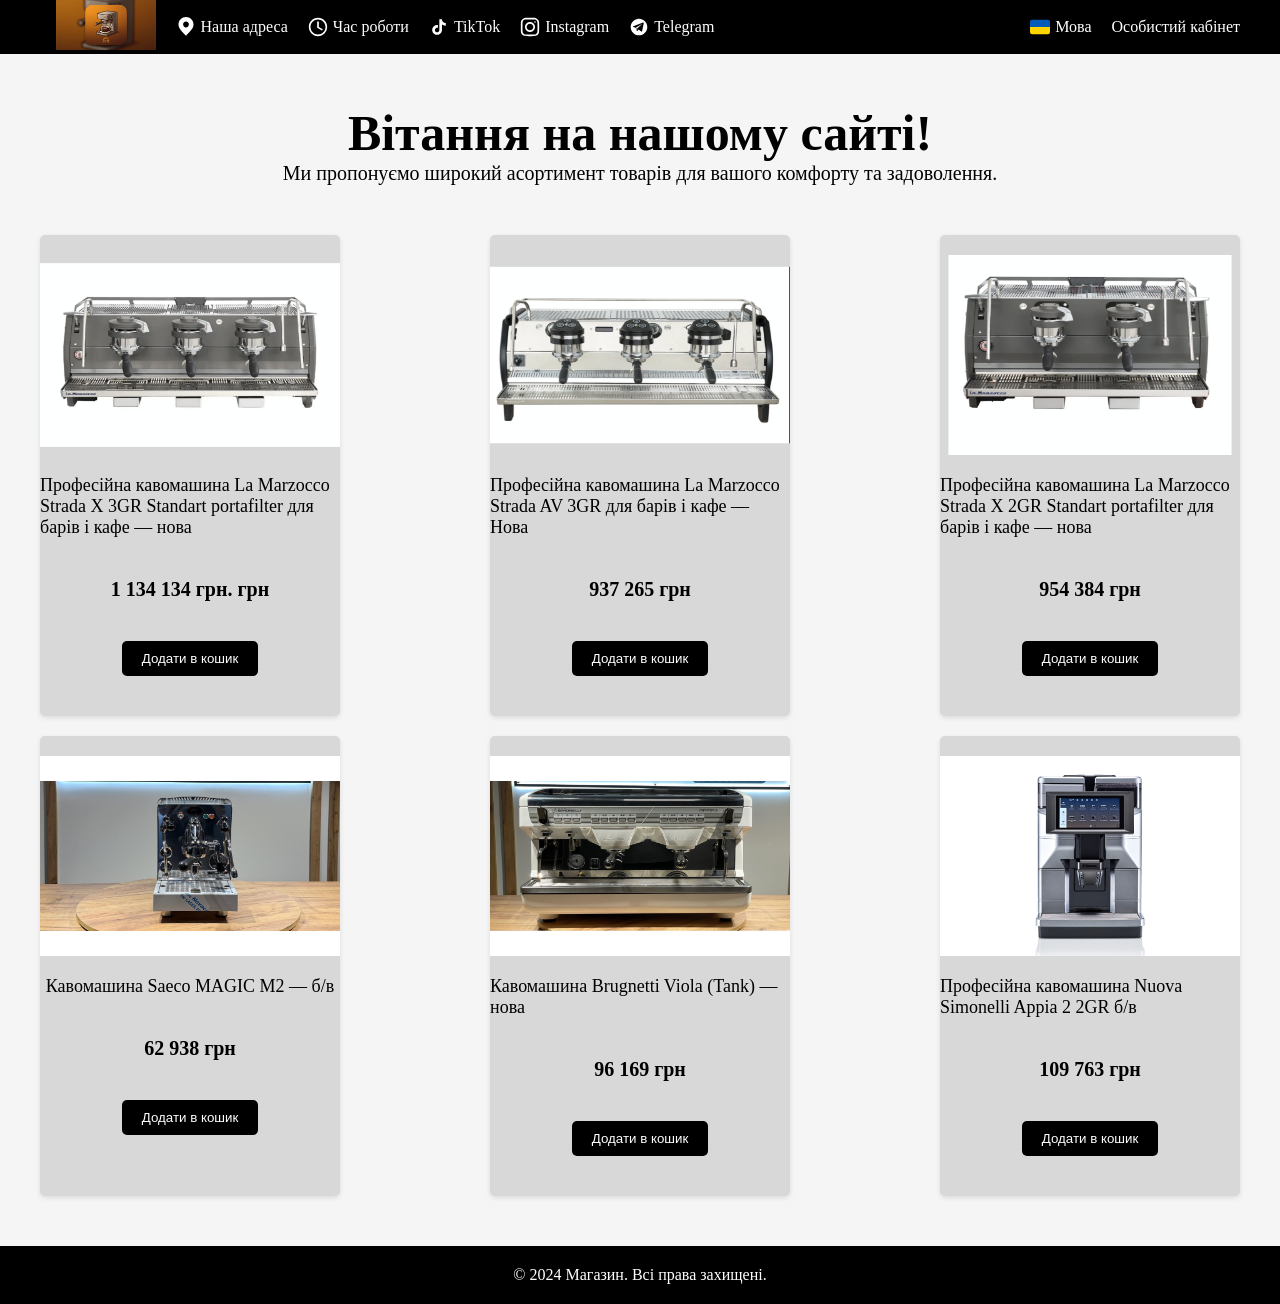
==== home-work-7/index.html @ 72d3b7e8 "Add home-work-7 website Co-authored-by: Copilot <223556219+Copilot@users.noreply.github.com>" ====
<!DOCTYPE html>
<html lang="uk">
<head>
    <meta charset="UTF-8">
    <meta name="viewport" content="width=device-width, initial-scale=1.0">
    <title>Магазин</title>
    <link rel="stylesheet" href="normalize.css">
    <link rel="stylesheet" href="style.css">
</head>
<body>
    <header class="header">
        <div class="header-container container"> ">
        <nav class="header-nav">
            <a href="./index.html">
                <img class="nav__logo" src="./foto.img/logo.png" alt="Логотип магазину" height="50" width="100">
            </a>
            <ul class="header__nav-ul">
                <li><a href="./index.html">   <img class="header__nav__li-icon" src="./foto.img/geolok.svg" alt="Геолокатор" width="20" height="20"> Наша адреса</a></li>
                <li><a href="№">   <img class="header__nav__li-icon" src="./foto.img/time.svg" alt="Час роботи" width="20" height="20"> Час роботи </a></li>
                <li><a href="№"> <img class="header__nav__li-icon" src="./foto.img/tiktok.svg" alt="TikTok" width="20" height="20"> TikTok</a></li>
                <li><a href="№"> <img class="header__nav__li-icon" src="./foto.img/instagram.svg" alt="Instagram" width="20" height="20"> Instagram</a></li>
                <li><a href="№"> <img class="header__nav__li-icon" src="./foto.img/telegram.svg" alt="Telegram" width="20" height="20"> Telegram</a></li>
            </ul>
            <ul class="header__nav-ul"> 
                <li><a href="№"> <img class="header__nav__li-icon" src="./foto.img/flag.svg" alt="Прапор України" width="20" height="20"> Мова</a></li>
                <li><a href="№"> Особистий кабінет</a></li>
            </ul>
        </nav>
        </div>
    </header>
    <main class="main">
        <div class="main__div  container">
            <h1 class="main__div-h1">Вітання на нашому сайті!</h1>
            <p class="main__div-p">Ми пропонуємо широкий асортимент товарів для вашого комфорту та задоволення.</p>
        </div> 
         <section class="main__section container">
            
            
                <div class="main__section-cards">
                
                    <img src="./foto.img/cofemachin/3-960x720.png" alt="Товар 1" class="card__image" width="300" height="200">
                    <p class="card__description">Професійна кавомашина La Marzocco Strada X 3GR Standart portafilter для барів і кафе — нова</p>
                    <span class="card__price"> 1 134 134 грн. грн</span>
                    <button class="card__button">Додати в кошик</button>
                </div>
                <div class="main__section-cards">
                    <img src="./foto.img/cofemachin/_20261117_135500-960x720.png" alt="Товар 2" class="card__image" width="300" height="200">
                    <p class="card__description">Професійна кавомашина La Marzocco Strada AV 3GR для барів і кафе — Нова</p>
                    <span class="card__price"> 937 265 грн</span>
                    <button class="card__button">Додати в кошик</button>
                </div>
                <div class="main__section-cards">
                    <img src="./foto.img/cofemachin/_20261117_151715-960x720.png" alt="Товар 3" class="card__image" width="300" height="200">
                    <p class="card__description">Професійна кавомашина La Marzocco Strada X 2GR Standart portafilter для барів і кафе — нова</p>
                    <span class="card__price"> 954 384 грн</span>
                    <button class="card__button">Додати в кошик</button>
                </div>
            
                        
                <div class="main__section-cards">
                    <img src="./foto.img/cofemachin/IMG_6459-960x720.jpg" alt="Товар 1" class="card__image" width="300" height="200">
                    <p class="card__description">Кавомашина Saeco MAGIC M2 — б/в</p>
                    <span class="card__price"> 62 938 грн</span>
                    <button class="card__button">Додати в кошик</button>
                </div>
                <div class="main__section-cards">
                    <img src="./foto.img/cofemachin/IMG_7165-960x720.jpg" alt="Товар 2" class="card__image" width="300" height="200">
                    <p class="card__description">Кавомашина Brugnetti Viola (Tank) — нова</p>
                    <span class="card__price">96 169    грн</span>
                    <button class="card__button">Додати в кошик</button>
                </div>
                <div class="main__section-cards">    
                    <img src="./foto.img/cofemachin/Saeco-Magic-Top-M2-Front-1-960x720.jpg" alt="Товар 3" class="card__image" width="300" height="200">
                    <p class="card__description">Професійна кавомашина Nuova Simonelli Appia 2 2GR б/в</p>
                    <span class="card__price"> 109 763 грн</span>
                    <button class="card__button">Додати в кошик</button>
                </div>
            
         </section>
    </main>
    <footer class="footer">
        <div class="footer__container container">
            <p class="footer__text">© 2024 Магазин. Всі права захищені.</p>
        </div>
    </footer>
</body>
---- home-work-7/style.css ----
*{margin: 0; padding: 0;}

.header {
    background-color: #000;
}
.container {
    max-width: 1200px;
    margin: 0 auto;
}
 
.header-container {
    display: flex;
    justify-content: space-between;
    align-items: center;
}
.header-nav {
    display: flex;
    justify-content: flex-start;
    align-items: center;
    width: 100%;
    gap: 20px;
}
.header__nav-ul {
    display: flex;
    gap: 20px;
    align-items: center;
    list-style: none;
}

.header-nav > .header__nav-ul:last-child {
    margin-left: auto;
}
.header__nav-ul li a {
    display: flex;
    align-items: center;
    gap: 5px;
    text-decoration: none;
    color: #fff;

}
.header__nav__li-icon{
    color: #fff;    
}


.main {
    background-color: #f5f5f5;
    padding: 50px 0;
}
.main__div{
    text-align: center;
}
.main__div-h1{
    font-size: 50px;   
}
.main__div-p{
    font-size: 20px;
}
.main__section{
    display: flex;
    justify-content: space-between;
    flex-wrap: wrap;
    gap: 20px;
    margin-top: 50px;
}
.main__section-cards{
    border-radius: 5px;
    box-shadow: 0 2px 5px rgba(0, 0, 0, 0.1);
    display: flex;
    flex-direction: column;
    align-items: center;
    padding:  20px 0;
    background-color: #d8d8d8;
    width: 300px;
}

.card__button{
    background-color: #000;
    color: #fff;
    padding: 10px 20px;
    border: none;
    border-radius: 5px;
    cursor: pointer;
    margin: 20px;
}
.card__description {
    min-width: 0;
    max-width: 100%;
    overflow-wrap: anywhere;
    font-size: 18px;
    margin: 20px 0;
}
.card__price{
    font-size: 20px;
    font-weight: bold;
    margin: 20px 0;    
}



footer {
    background-color: #000;
    color: #fff;
    padding: 20px 0;
    text-align: center;
}
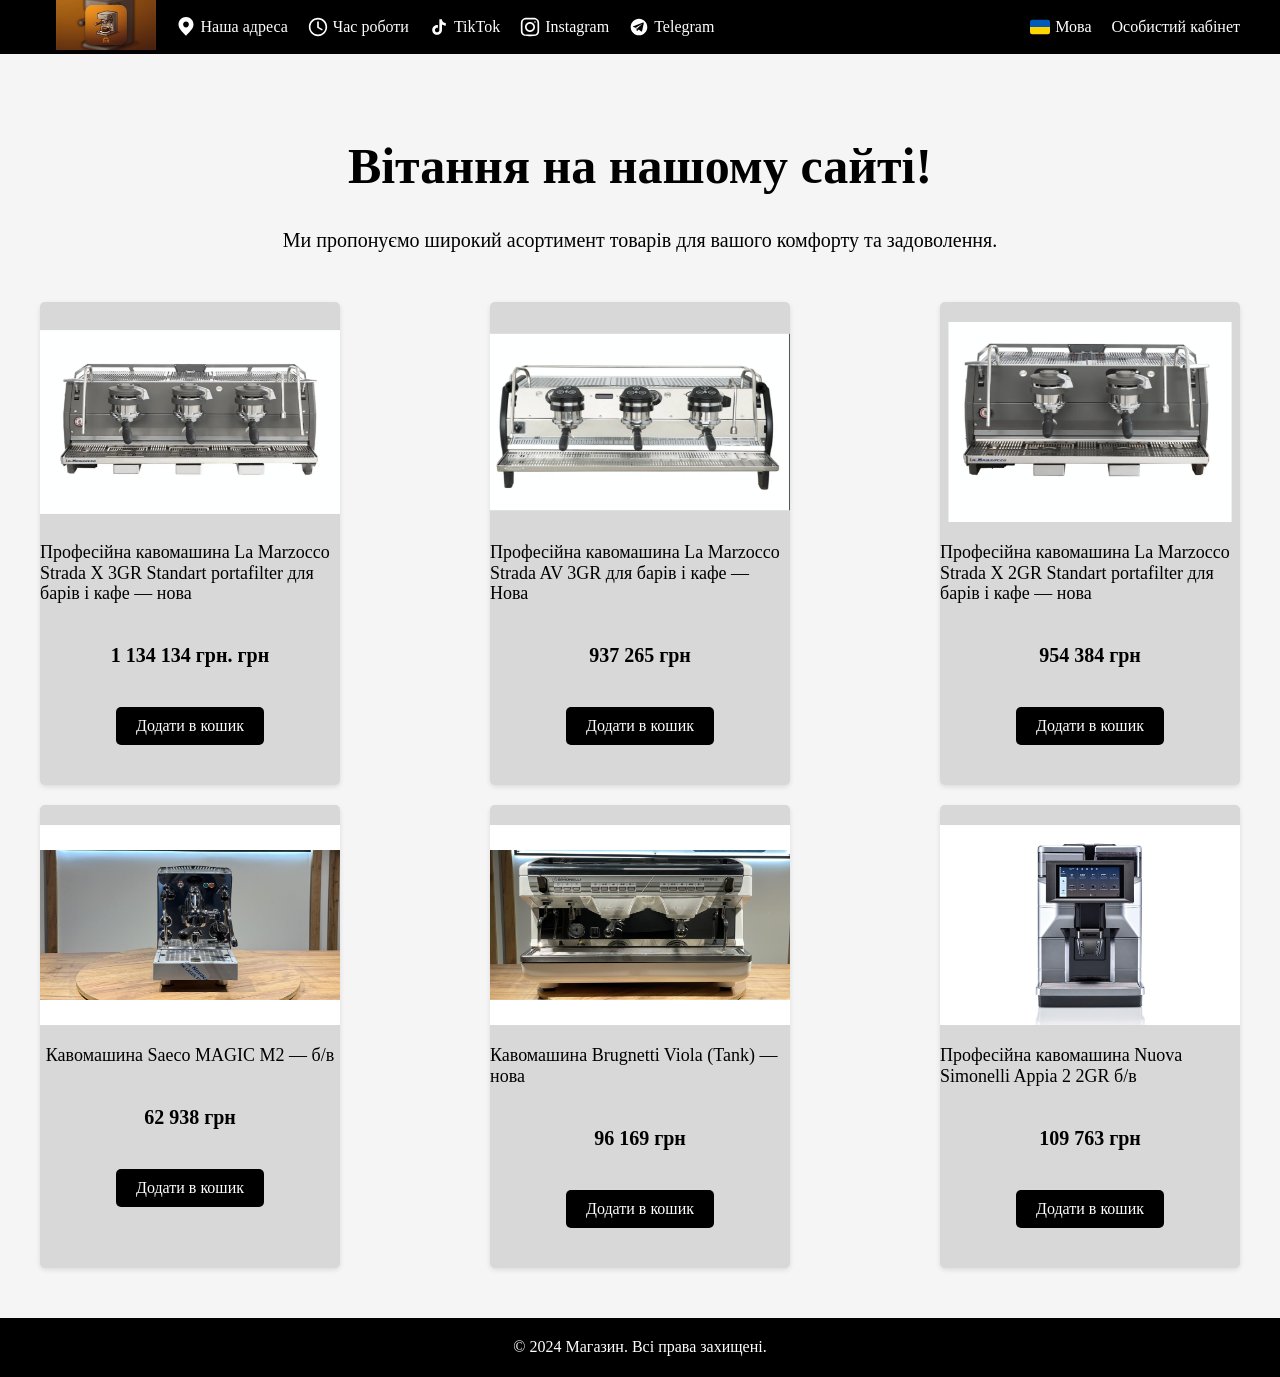
==== commit 121679cd: "Fix normalize stylesheet link Co-authored-by: Copilot <223556219+Copilot@users.noreply.github.com>" ====
--- a/home-work-7/index.html
+++ b/home-work-7/index.html
@@ -4,7 +4,7 @@
     <meta charset="UTF-8">
     <meta name="viewport" content="width=device-width, initial-scale=1.0">
     <title>Магазин</title>
-    <link rel="stylesheet" href="normalize.css">
+    <link rel="stylesheet" href="normalice.css">
     <link rel="stylesheet" href="style.css">
 </head>
 <body>
--- a/home-work-7/normalice.css
+++ b/home-work-7/normalice.css
@@ -0,0 +1,349 @@
+/*! normalize.css v8.0.1 | MIT License | github.com/necolas/normalize.css */
+
+/* Document
+   ========================================================================== */
+
+/**
+ * 1. Correct the line height in all browsers.
+ * 2. Prevent adjustments of font size after orientation changes in iOS.
+ */
+
+html {
+  line-height: 1.15; /* 1 */
+  -webkit-text-size-adjust: 100%; /* 2 */
+}
+
+/* Sections
+   ========================================================================== */
+
+/**
+ * Remove the margin in all browsers.
+ */
+
+body {
+  margin: 0;
+}
+
+/**
+ * Render the `main` element consistently in IE.
+ */
+
+main {
+  display: block;
+}
+
+/**
+ * Correct the font size and margin on `h1` elements within `section` and
+ * `article` contexts in Chrome, Firefox, and Safari.
+ */
+
+h1 {
+  font-size: 2em;
+  margin: 0.67em 0;
+}
+
+/* Grouping content
+   ========================================================================== */
+
+/**
+ * 1. Add the correct box sizing in Firefox.
+ * 2. Show the overflow in Edge and IE.
+ */
+
+hr {
+  box-sizing: content-box; /* 1 */
+  height: 0; /* 1 */
+  overflow: visible; /* 2 */
+}
+
+/**
+ * 1. Correct the inheritance and scaling of font size in all browsers.
+ * 2. Correct the odd `em` font sizing in all browsers.
+ */
+
+pre {
+  font-family: monospace, monospace; /* 1 */
+  font-size: 1em; /* 2 */
+}
+
+/* Text-level semantics
+   ========================================================================== */
+
+/**
+ * Remove the gray background on active links in IE 10.
+ */
+
+a {
+  background-color: transparent;
+}
+
+/**
+ * 1. Remove the bottom border in Chrome 57-
+ * 2. Add the correct text decoration in Chrome, Edge, IE, Opera, and Safari.
+ */
+
+abbr[title] {
+  border-bottom: none; /* 1 */
+  text-decoration: underline; /* 2 */
+  text-decoration: underline dotted; /* 2 */
+}
+
+/**
+ * Add the correct font weight in Chrome, Edge, and Safari.
+ */
+
+b,
+strong {
+  font-weight: bolder;
+}
+
+/**
+ * 1. Correct the inheritance and scaling of font size in all browsers.
+ * 2. Correct the odd `em` font sizing in all browsers.
+ */
+
+code,
+kbd,
+samp {
+  font-family: monospace, monospace; /* 1 */
+  font-size: 1em; /* 2 */
+}
+
+/**
+ * Add the correct font size in all browsers.
+ */
+
+small {
+  font-size: 80%;
+}
+
+/**
+ * Prevent `sub` and `sup` elements from affecting the line height in
+ * all browsers.
+ */
+
+sub,
+sup {
+  font-size: 75%;
+  line-height: 0;
+  position: relative;
+  vertical-align: baseline;
+}
+
+sub {
+  bottom: -0.25em;
+}
+
+sup {
+  top: -0.5em;
+}
+
+/* Embedded content
+   ========================================================================== */
+
+/**
+ * Remove the border on images inside links in IE 10.
+ */
+
+img {
+  border-style: none;
+}
+
+/* Forms
+   ========================================================================== */
+
+/**
+ * 1. Change the font styles in all browsers.
+ * 2. Remove the margin in Firefox and Safari.
+ */
+
+button,
+input,
+optgroup,
+select,
+textarea {
+  font-family: inherit; /* 1 */
+  font-size: 100%; /* 1 */
+  line-height: 1.15; /* 1 */
+  margin: 0; /* 2 */
+}
+
+/**
+ * Show the overflow in IE.
+ * 1. Show the overflow in Edge.
+ */
+
+button,
+input { /* 1 */
+  overflow: visible;
+}
+
+/**
+ * Remove the inheritance of text transform in Edge, Firefox, and IE.
+ * 1. Remove the inheritance of text transform in Firefox.
+ */
+
+button,
+select { /* 1 */
+  text-transform: none;
+}
+
+/**
+ * Correct the inability to style clickable types in iOS and Safari.
+ */
+
+button,
+[type="button"],
+[type="reset"],
+[type="submit"] {
+  -webkit-appearance: button;
+}
+
+/**
+ * Remove the inner border and padding in Firefox.
+ */
+
+button::-moz-focus-inner,
+[type="button"]::-moz-focus-inner,
+[type="reset"]::-moz-focus-inner,
+[type="submit"]::-moz-focus-inner {
+  border-style: none;
+  padding: 0;
+}
+
+/**
+ * Restore the focus styles unset by the previous rule.
+ */
+
+button:-moz-focusring,
+[type="button"]:-moz-focusring,
+[type="reset"]:-moz-focusring,
+[type="submit"]:-moz-focusring {
+  outline: 1px dotted ButtonText;
+}
+
+/**
+ * Correct the padding in Firefox.
+ */
+
+fieldset {
+  padding: 0.35em 0.75em 0.625em;
+}
+
+/**
+ * 1. Correct the text wrapping in Edge and IE.
+ * 2. Correct the color inheritance from `fieldset` elements in IE.
+ * 3. Remove the padding so developers are not caught out when they zero out
+ *    `fieldset` elements in all browsers.
+ */
+
+legend {
+  box-sizing: border-box; /* 1 */
+  color: inherit; /* 2 */
+  display: table; /* 1 */
+  max-width: 100%; /* 1 */
+  padding: 0; /* 3 */
+  white-space: normal; /* 1 */
+}
+
+/**
+ * Add the correct vertical alignment in Chrome, Firefox, and Opera.
+ */
+
+progress {
+  vertical-align: baseline;
+}
+
+/**
+ * Remove the default vertical scrollbar in IE 10+.
+ */
+
+textarea {
+  overflow: auto;
+}
+
+/**
+ * 1. Add the correct box sizing in IE 10.
+ * 2. Remove the padding in IE 10.
+ */
+
+[type="checkbox"],
+[type="radio"] {
+  box-sizing: border-box; /* 1 */
+  padding: 0; /* 2 */
+}
+
+/**
+ * Correct the cursor style of increment and decrement buttons in Chrome.
+ */
+
+[type="number"]::-webkit-inner-spin-button,
+[type="number"]::-webkit-outer-spin-button {
+  height: auto;
+}
+
+/**
+ * 1. Correct the odd appearance in Chrome and Safari.
+ * 2. Correct the outline style in Safari.
+ */
+
+[type="search"] {
+  -webkit-appearance: textfield; /* 1 */
+  outline-offset: -2px; /* 2 */
+}
+
+/**
+ * Remove the inner padding in Chrome and Safari on macOS.
+ */
+
+[type="search"]::-webkit-search-decoration {
+  -webkit-appearance: none;
+}
+
+/**
+ * 1. Correct the inability to style clickable types in iOS and Safari.
+ * 2. Change font properties to `inherit` in Safari.
+ */
+
+::-webkit-file-upload-button {
+  -webkit-appearance: button; /* 1 */
+  font: inherit; /* 2 */
+}
+
+/* Interactive
+   ========================================================================== */
+
+/*
+ * Add the correct display in Edge, IE 10+, and Firefox.
+ */
+
+details {
+  display: block;
+}
+
+/*
+ * Add the correct display in all browsers.
+ */
+
+summary {
+  display: list-item;
+}
+
+/* Misc
+   ========================================================================== */
+
+/**
+ * Add the correct display in IE 10+.
+ */
+
+template {
+  display: none;
+}
+
+/**
+ * Add the correct display in IE 10.
+ */
+
+[hidden] {
+  display: none;
+}
